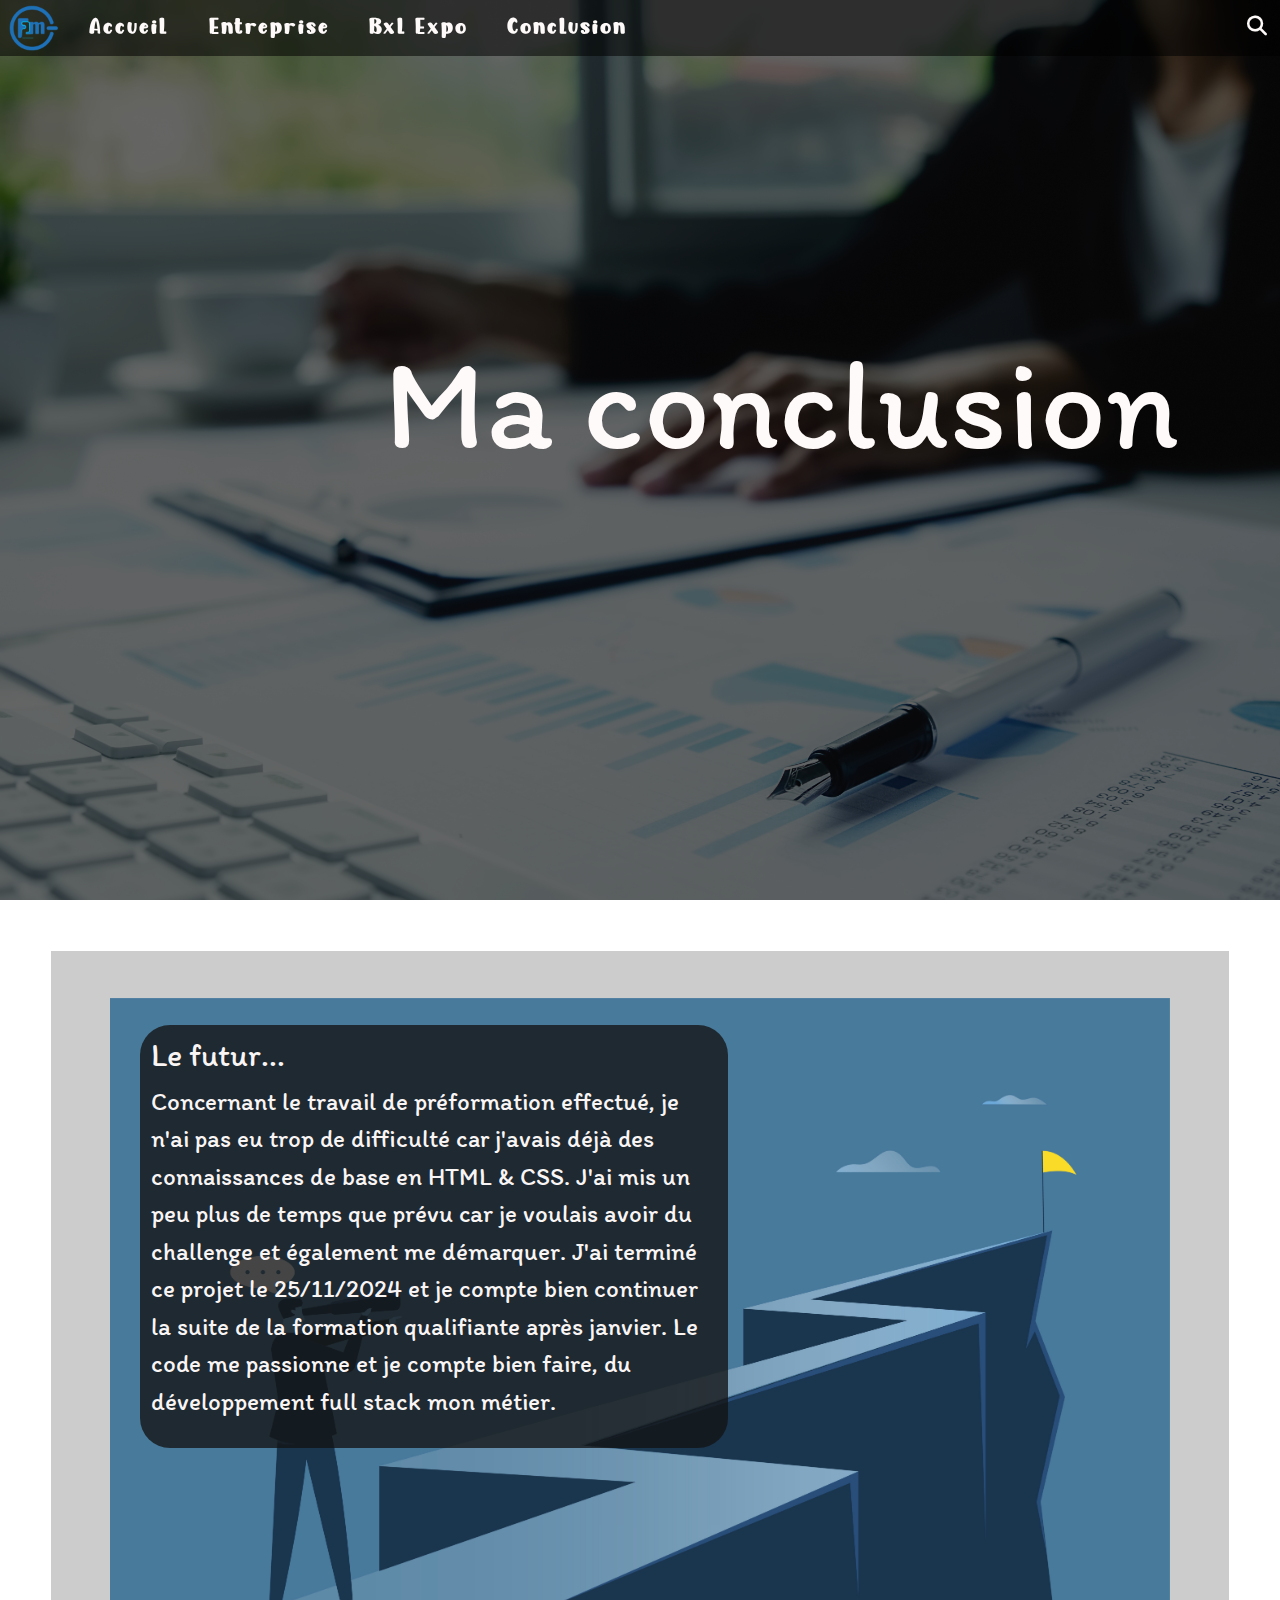
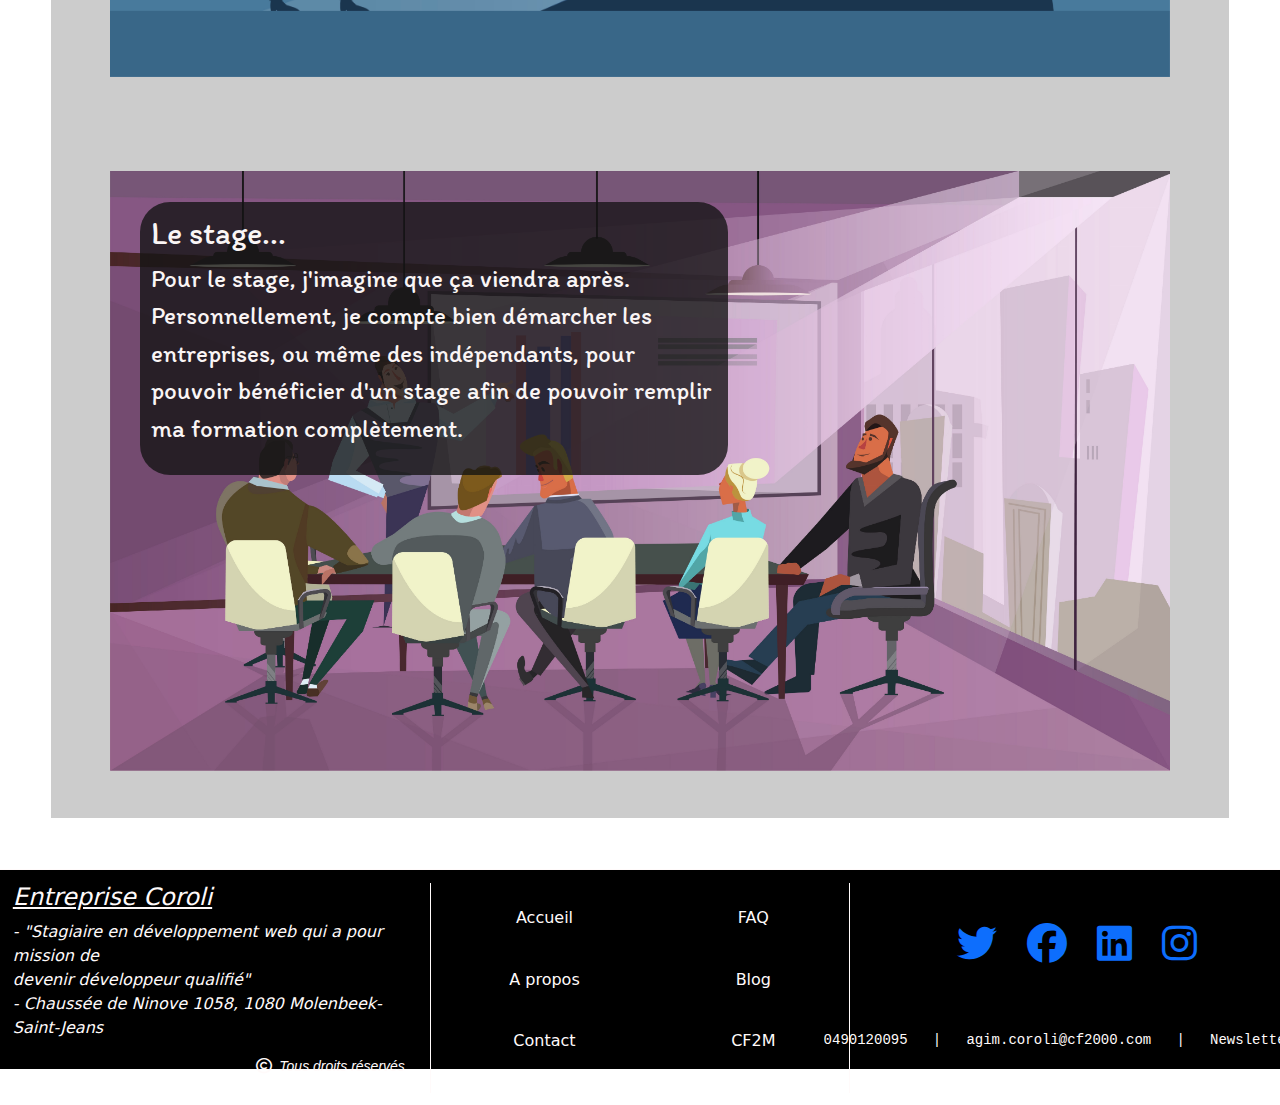
==== _conclusion.html @ c795319a "Version Final" ====
<!DOCTYPE html>
<html lang="en">
<head>
    <meta charset="UTF-8">
    <meta name="viewport" content="width=device-width, initial-scale=1.0">
    <title>Accueil</title>
    <link rel="stylesheet" href="css/styleConclusion.css">
    <link rel="stylesheet" href="https://cdn.jsdelivr.net/npm/bootstrap@5.3.3/dist/css/bootstrap.min.css">
    <link rel="stylesheet" href="https://www.freepik.com/font/snow-freeze">
    <link rel="stylesheet" href="https://cdnjs.cloudflare.com/ajax/libs/font-awesome/6.5.1/css/all.min.css">
</head>
<body>
    <header>
        <img src="img/rapport.jpg"  alt="">
        <nav class="navbar" id="navbar">
                    <ul class="list_puce_nav" style="list-style-type: none; ">
                        <li class="txt logo">
                            <a href="https://www.cf2m.be/home" target="_blank"><img style="width : 50px;
                            height : 50px;" src="img/cf2m-removebg-preview.png" alt=""></a>
                        </li>
                        <li class="txt">
                            <a class="lien" href="index.html">Accueil</a>
                        </li>
                        <li class="txt">
                            <a class="lien" href="_entreprise.html">Entreprise</a>
                        </li>
                        <li class="txt">
                            <a class="lien" href="_expo.html">Bxl Expo</a>
                        </li>
                        <li class="txt">
                            <a class="lien" href="_conclusion.html">Conclusion</a>
                        </li>
                        <li class="Ex">

                        </li>
                        <li class="flexible">
                            <label for="search"><i class="fa-solid fa-magnifying-glass"></i>
                            </label>
                        </li>
                    </ul>
        </nav> <!-- Barre de navigation  -->
        <p class="titre">Ma conclusion</p>
    </header>
    <section>
        <div class="backPlan">
            <div class="blocUn">
                <img class="imgFutur" src="img/na_may_13.jpg" alt="">
                <div class="survolImg">
                    <h2>Le futur...</h2>
                    <p>Concernant le travail de préformation effectué, je n'ai pas eu trop de difficulté car j'avais déjà des connaissances de base en HTML & CSS. J'ai mis un peu plus de temps que prévu car je voulais avoir du challenge et également me démarquer. J'ai terminé ce projet le 25/11/2024 et je compte bien continuer la suite de la formation qualifiante après janvier. Le code me passionne et je compte bien faire, du développement full stack mon métier.</p>
                </div>
            </div> 
            <div class="blocDeux">
                <img class="imgStage" src="img/stage.jpg" alt="">
                <div class="survolImg2">
                    <h2>Le stage...</h2>
                    <p>Pour le stage, j'imagine que ça viendra après. Personnellement, je compte bien démarcher les entreprises, ou même des indépendants, pour pouvoir bénéficier d'un stage afin de pouvoir remplir ma formation complètement.</p>
                </div>
            </div> 
        </div>
    </section>
    <footer>
        <div class="pied">
            <div class="blocG">
                <h4 style="text-decoration: underline;"><em>Entreprise Coroli</em></h4>
                <p><em>- "Stagiaire en développement web qui a pour mission de <br> devenir développeur qualifié"</em>
                <br><em>- Chaussée de Ninove 1058, 1080 Molenbeek-Saint-Jeans</em></p>
                <div class="ico">
                    
                    <i class="fa-regular fa-copyright"></i>
                    <span><em><pre style="font-family:Arial, Helvetica, sans-serif;">  Tous droits réservés</pre></em></span>
                </div>
            </div>
            <div class="blocMid">
                <ul class="listPuceFooter">
                    <li><a href="index.html">Accueil</a></li>
                    <li><a href="">A propos</a></li>
                    <li><a href="" target="_blank">Contact</a></li>
                </ul>
                <ul class="listPuceFooter">
                    <li><a href="https://fr.wikipedia.org/wiki/Foire_aux_questions" target="_blank" >FAQ</a></li>
                    <li><a href="https://www.pixelandco.be/" target="_blank">Blog</a></li>
                    <li><a href="https://www.cf2m.be/home" target="_blank">CF2M</a></li>
                </ul>
            </div>
            <div class="blocD">
                <div class="icoReseau" >
                    <a href="https://twitter.com/x/migrate?tok=7b2265223a222f222c2274223a313733323238333335397d7e6afe259c3c1b88d32dd30be8ef0c90" target="_blank"><i class="fa-brands fa-twitter"></i></a>
                    <a href="https://fr-fr.facebook.com/" target="_blank"><i class="fa-brands fa-facebook"></i></a>
                    <a href="https://www.linkedin.com/" target="_blank"><i class="fa-brands fa-linkedin"></i></a>
                    <a href="https://www.instagram.com/" target="_blank"><i class="fa-brands fa-instagram"></i></a>
                </div>
                <div class="cordonner">
                    <p></p>
                    <p></p>
                    <p></p>
                    <pre>0490120095   |   agim.coroli@cf2000.com   |   Newsletter</pre>
                </div>
            </div>
        </div>
    </footer>

    <script src="main.js"></script>

</body>
</html>
---- css/styleConclusion.css ----
@font-face{
    font-family: 'snowPolice';
    src: url(fonts/f24q3231-snow-freeze/otf/f24q3231-snow-freeze-snow-freeze-regular-snow-pile-400.otf);
    font-weight: normal;
    font-style: normal;
}
@font-face {
    font-family: 'snowLink';
    src: url(../fonts/f24q3231-snow-freeze/otf/f24q3231-snow-freeze-snow-freeze-regular-400.otf);
}

@font-face {
    font-family: 'interview';
    src: url(../fonts/f24q3231-snow-freeze/ttf/Itim-Regular.ttf);
}

body{
    margin: 0;
    padding: 0; 

}
header {background-color: black;}

header>img{
    height: 100vh;
    width: 100%;
    opacity: 40%;
}


nav{
    top: -100px;
    transition: top 1s ease, background-color 1s ease; /* Animation pour le déplacement et la couleur de fond */
    left: 0;
    right: 0;
    z-index: 1; /* Assurez-vous que la navbar est au-dessus du contenu */
    background-color: #00000089;
}

.titre{
    position: absolute;
    top: 34%;
    left: 30%;
    font-family: interview;
    font-size: 130px;
    color: snow;
}

.navbar.visible{
    top: 0;
    justify-content: space-evenly;
    position: fixed;

}

.list_puce_nav{
    margin: 0;
    padding: 0;
    display: flex;
    align-items: center;
    height: 40px;
    width: 2000px;
    /* border: 1px solid green; */
    transition: color 0.5s ease; /* Transition pour le changement de couleur */
    
}

.Ex{
    flex-grow: 0.74;
    height: 50px;
}

.search{
    width: 300px;
}

.list_puce_nav>li{
    margin: 0;
    padding: 0;
    /* border: 1px solid red; */
}

.txt{
    flex-grow: 0.05;
}

.txt>.lien{
    font-size: 140%;
}

.logo>a{
    margin-left: 10%;
}

.list_puce_nav>li>a{
    text-decoration: none;
    color: snow;
    font-size: 30px;
    transition: color 0.5s ease; /* Transition pour le changement de couleur */
    font-family:snowLink, sans-serif ;
    letter-spacing: 2px;
}
.lien:hover{
    /* transition: margin-right 3s; */
    border-bottom: 2px solid #ffffff;
}

.flexible{
    display: flex;
    letter-spacing: 5px;

}

.flexible>label>i{
    color: snow;
    font-size: 20px;
    
}

.list_puce_nav>li>a::after{
    border: 1px solid black;
}

/* Section  */

section{
    width: 100%;
    display: flex;
    justify-content: center;
}

.backPlan{
    margin: 4%;
    background-color: rgba(128, 128, 128, 0.402);
    width: 95%;
    display: flex;
    flex-direction: column;
    align-items: center;
    position: relative;
}

.blocUn, .blocDeux{
    width: 90%;
    
    opacity: 90%;
    margin: 4%;
} 

.imgFutur, .imgStage{
    width: 100%;
}

.survolImg, .survolImg2{
    position: absolute;
    top: 5%;
    font-family: interview;
    color: snow;
    width: 50%;
    left:7.5%;
    font-size: 25px;
    background-color: rgba(0, 0, 0, 0.786);
    border-radius: 30px;
    padding: 1%;
}

.survolImg2{
    top: 58%;
    left: 7.5%;
    padding: 1%;
}

/* -------------------------------------------------------------- */

/* pied de page  */
footer{
    background-color: black;
    height: 200px;
    width: 100%;
    border-top: 1px solid snow;
    color: snow;
}

.pied{
    /* border: 1px solid rgb(255, 0, 238); */
    display: flex;
    justify-content: space-between;
    padding: 1%;
    /* max-height: 10px; a definir plutard */
}

/* premier bloc footer  */

.blocG{
    padding-right: 1%;
    border-right: 1px solid snow;
    display: flex;
    flex-direction: column;
    justify-content: space-evenly;
    width: 33.3%;
}

.blocG i{
    align-self: flex-end;
}

.ico{
    display: flex;
    align-self: flex-end;
    margin-right: 3%;
}

.ico>i{
    margin-bottom: 13%;
}

/* Deuxieme bloc footer  */

.blocMid{
    /* border: 1px solid green; */
    display: flex;
    justify-content:space-evenly;
    align-items: center;
    width: 33.3%;
}
.listPuceFooter{

    /* border: 1px solid rgb(0, 38, 255); */
    display: flex;
    flex-direction: column;
    align-items: center;
    justify-content: space-between;
    width: 100%;
    height: 70%;
}

.listPuceFooter>li{
    list-style-type: none;
    margin-left: -8%;
}
.listPuceFooter>li>a{
    text-decoration: none;
    color: snow;
    margin-top: 50%;

}

.listPuceFooter>li>a:hover{
    background-color: #211d1d;
    font-size: 120%;

}

/* dernier bloc footer  */

.blocD{
    border-left: 1px solid snow;
    width: 33.3%;
    display: flex;
    flex-direction: column;
    align-items: center;
    justify-content: space-around;
}

.icoReseau{
    display: flex;
    flex-direction: row;
    margin-right: 20%;
}

.icoReseau i{
    font-size: 40px;
    width: 100%;
}

.icoReseau>a{
    margin:10%;
}

.cordonner{
    display: flex;
    justify-content: space-evenly;
}
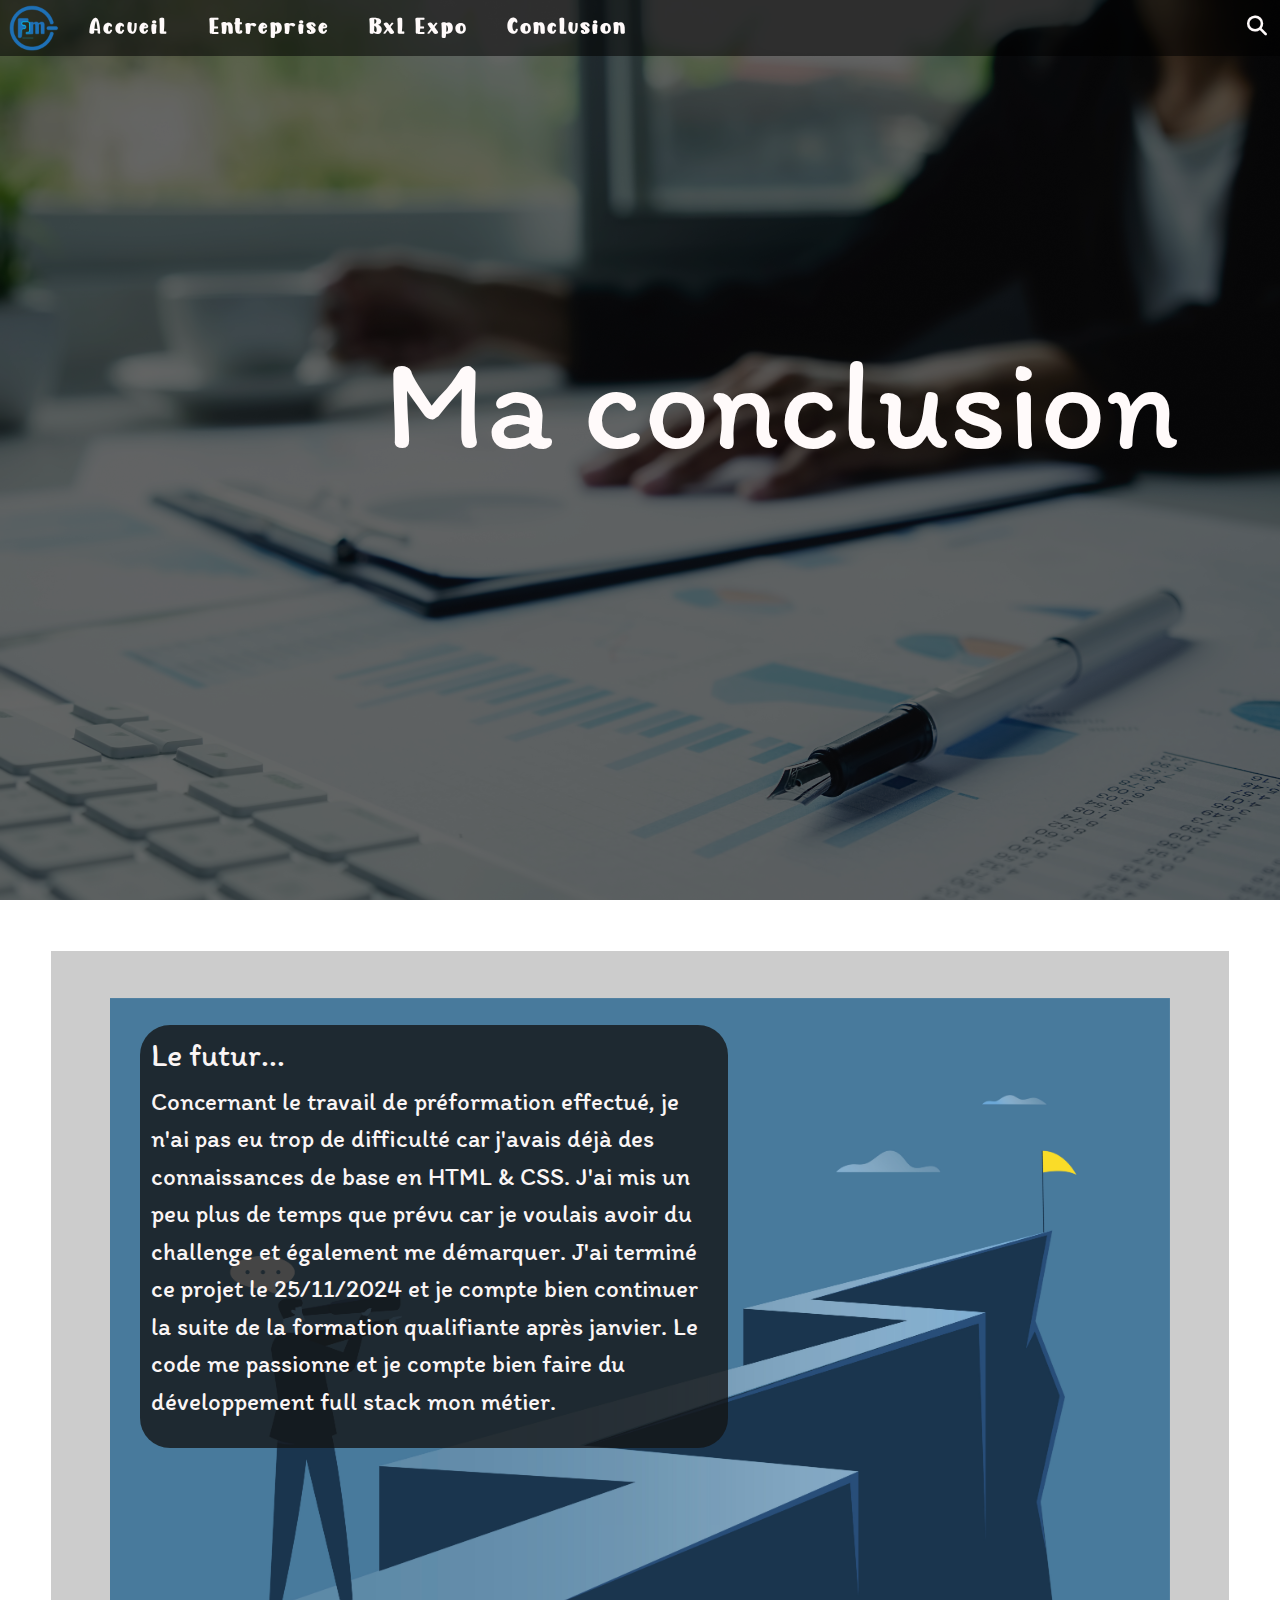
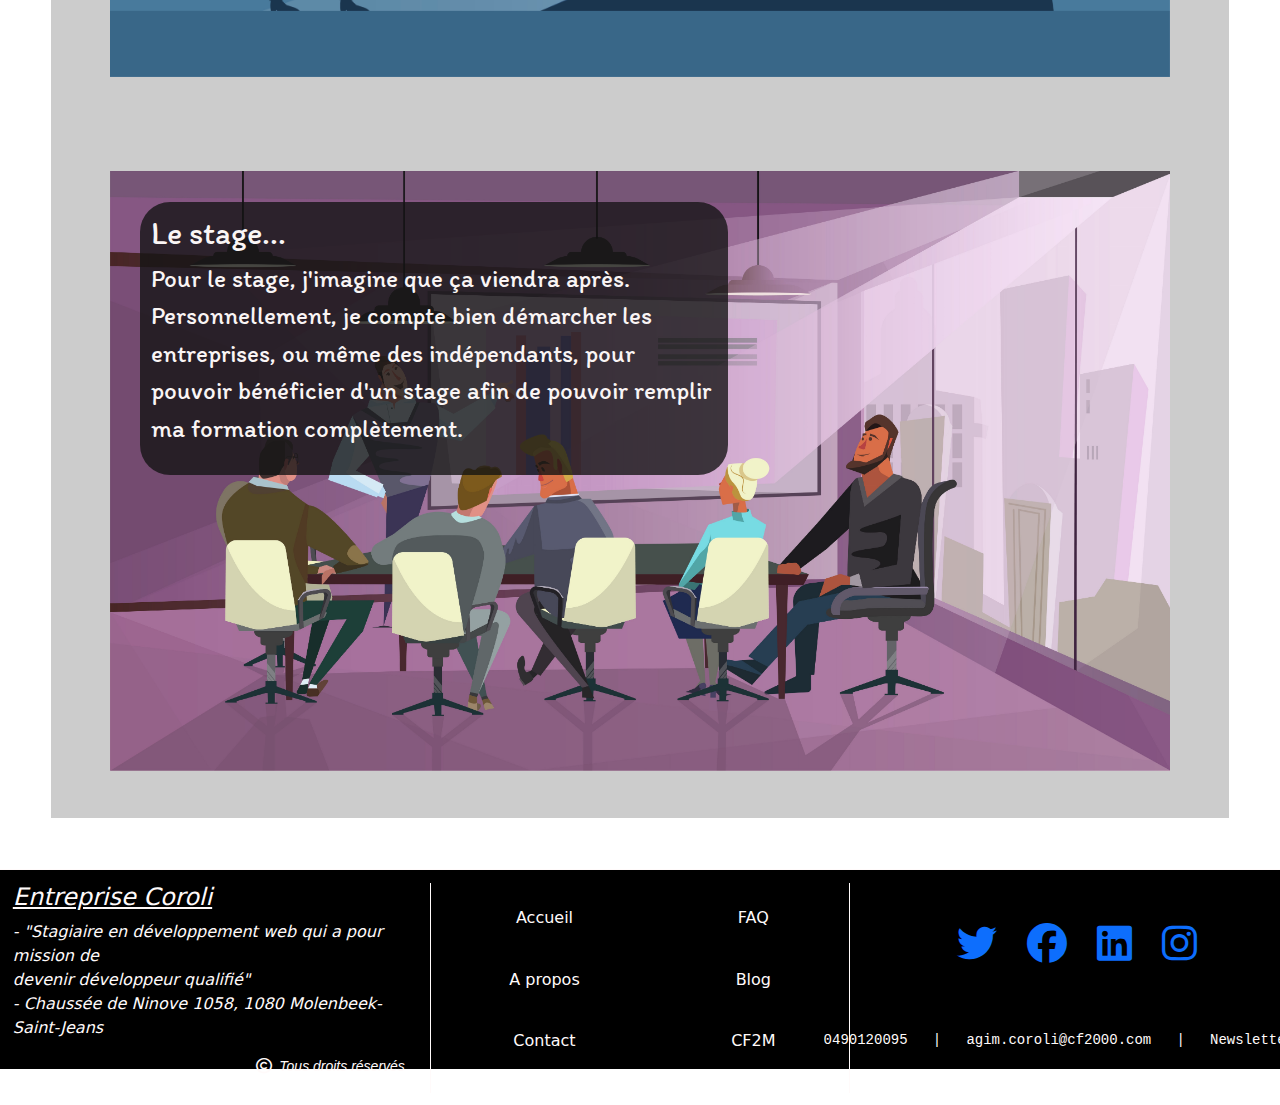
==== commit 515ab233: "correction des fautes d'orthographe" ====
--- a/_conclusion.html
+++ b/_conclusion.html
@@ -4,12 +4,14 @@
     <meta charset="UTF-8">
     <meta name="viewport" content="width=device-width, initial-scale=1.0">
     <title>Accueil</title>
+        <!-- lien vers les pages et bibliotheque  -->
     <link rel="stylesheet" href="css/styleConclusion.css">
     <link rel="stylesheet" href="https://cdn.jsdelivr.net/npm/bootstrap@5.3.3/dist/css/bootstrap.min.css">
     <link rel="stylesheet" href="https://www.freepik.com/font/snow-freeze">
     <link rel="stylesheet" href="https://cdnjs.cloudflare.com/ajax/libs/font-awesome/6.5.1/css/all.min.css">
 </head>
 <body>
+    <!-- navbar composé de icon img et lien  -->
     <header>
         <img src="img/rapport.jpg"  alt="">
         <nav class="navbar" id="navbar">
@@ -41,13 +43,15 @@
         </nav> <!-- Barre de navigation  -->
         <p class="titre">Ma conclusion</p>
     </header>
+    <!-- img stage et avenir  -->
     <section>
+        
         <div class="backPlan">
             <div class="blocUn">
                 <img class="imgFutur" src="img/na_may_13.jpg" alt="">
                 <div class="survolImg">
                     <h2>Le futur...</h2>
-                    <p>Concernant le travail de préformation effectué, je n'ai pas eu trop de difficulté car j'avais déjà des connaissances de base en HTML & CSS. J'ai mis un peu plus de temps que prévu car je voulais avoir du challenge et également me démarquer. J'ai terminé ce projet le 25/11/2024 et je compte bien continuer la suite de la formation qualifiante après janvier. Le code me passionne et je compte bien faire, du développement full stack mon métier.</p>
+                    <p>Concernant le travail de préformation effectué, je n'ai pas eu trop de difficulté car j'avais déjà des connaissances de base en HTML & CSS. J'ai mis un peu plus de temps que prévu car je voulais avoir du challenge et également me démarquer. J'ai terminé ce projet le 25/11/2024 et je compte bien continuer la suite de la formation qualifiante après janvier. Le code me passionne et je compte bien faire du développement full stack mon métier.</p>
                 </div>
             </div> 
             <div class="blocDeux">
@@ -59,7 +63,9 @@
             </div> 
         </div>
     </section>
+    <!-- pied de page divisé en 3 parti avec des icon et href  -->
     <footer>
+                
         <div class="pied">
             <div class="blocG">
                 <h4 style="text-decoration: underline;"><em>Entreprise Coroli</em></h4>
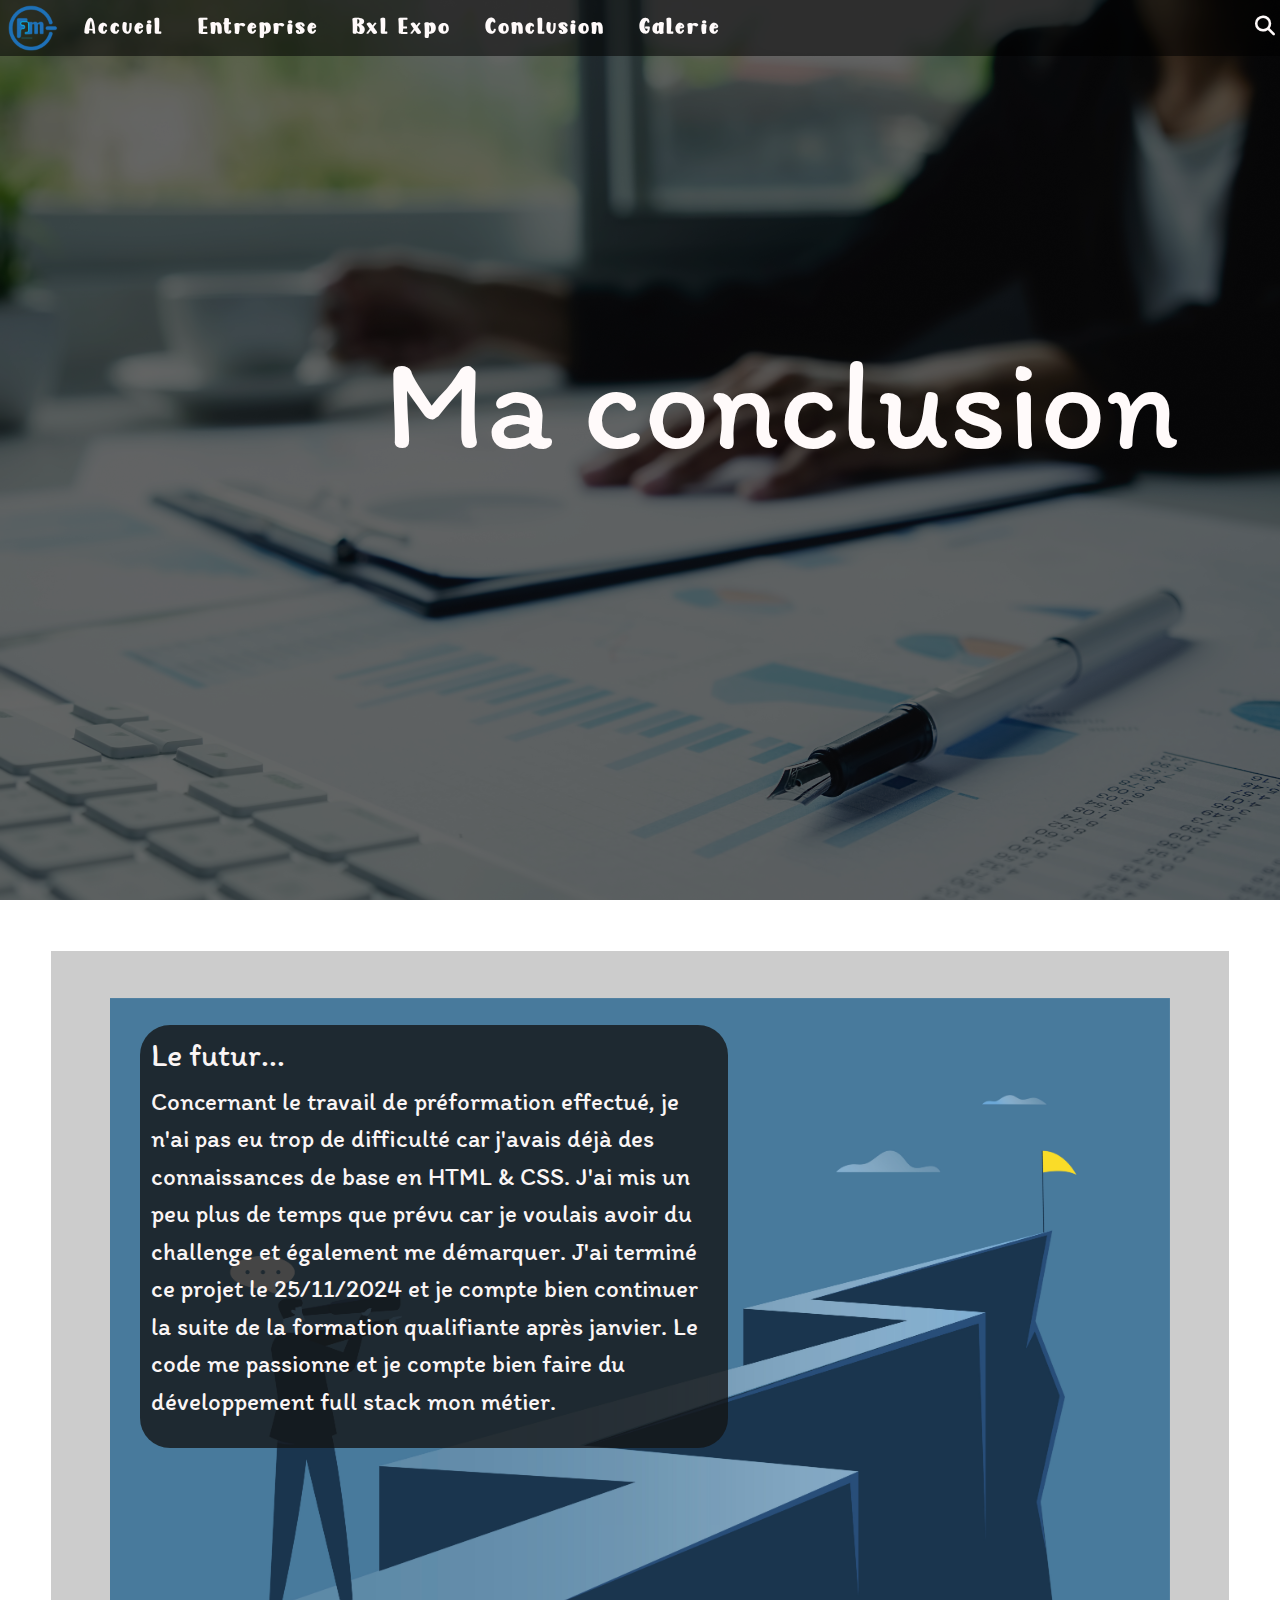
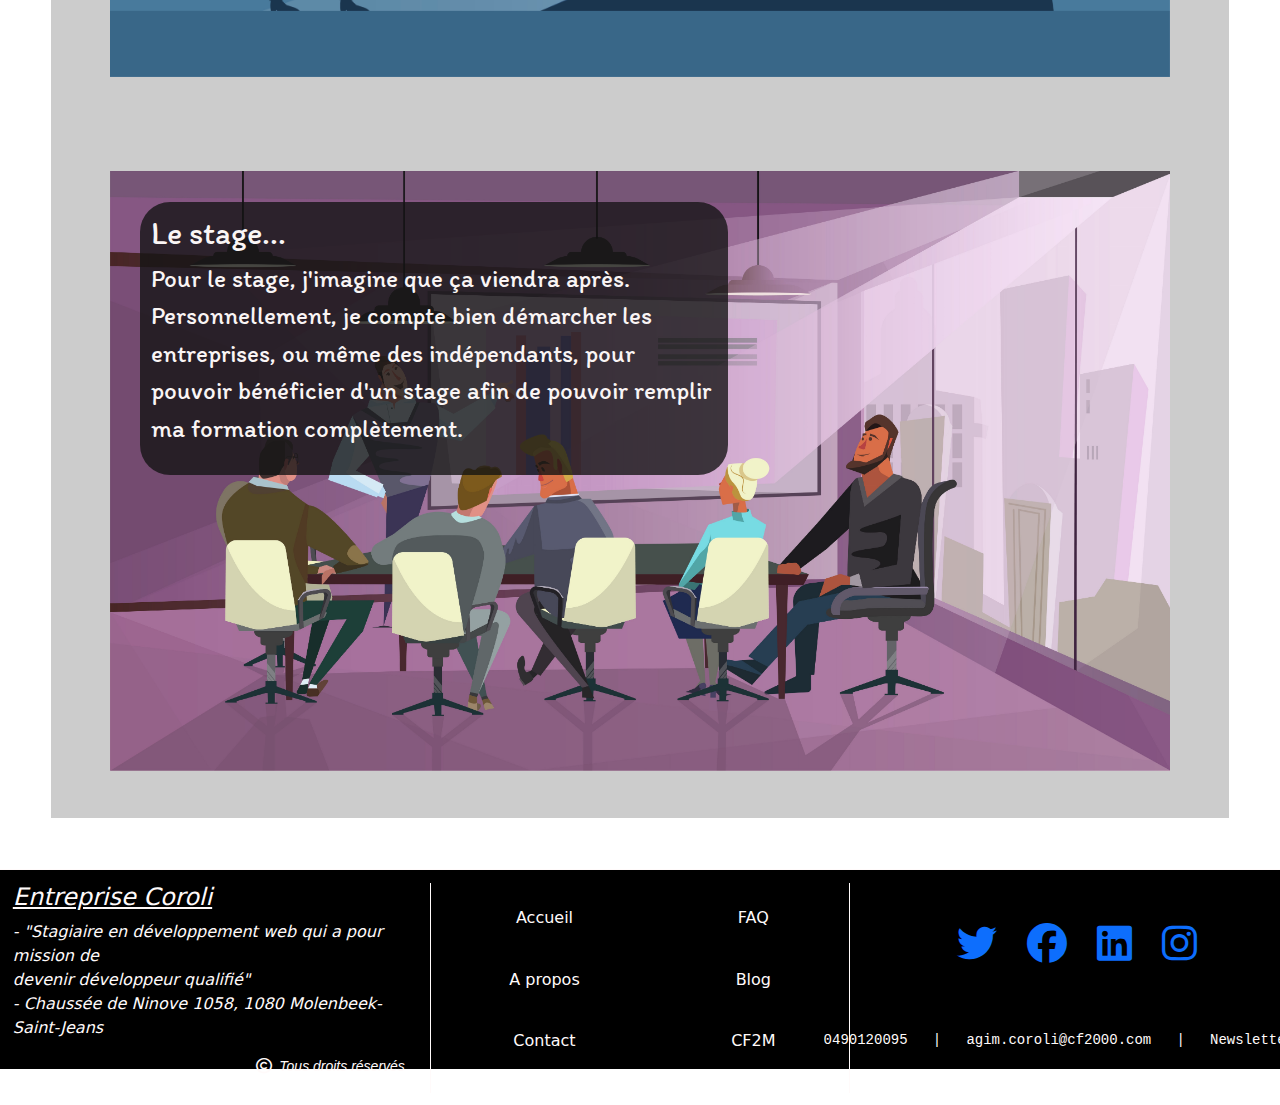
==== commit 1831b458: "versionFINALFINAL" ====
--- a/_conclusion.html
+++ b/_conclusion.html
@@ -21,7 +21,7 @@
                             height : 50px;" src="img/cf2m-removebg-preview.png" alt=""></a>
                         </li>
                         <li class="txt">
-                            <a class="lien" href="index.html">Accueil</a>
+                            <a class="lien" href="acceuil.html">Accueil</a>
                         </li>
                         <li class="txt">
                             <a class="lien" href="_entreprise.html">Entreprise</a>
@@ -31,6 +31,9 @@
                         </li>
                         <li class="txt">
                             <a class="lien" href="_conclusion.html">Conclusion</a>
+                        </li>
+                        <li class="txt">
+                            <a class="lien" href="_galerie.html">Galerie</a>
                         </li>
                         <li class="Ex">
 
